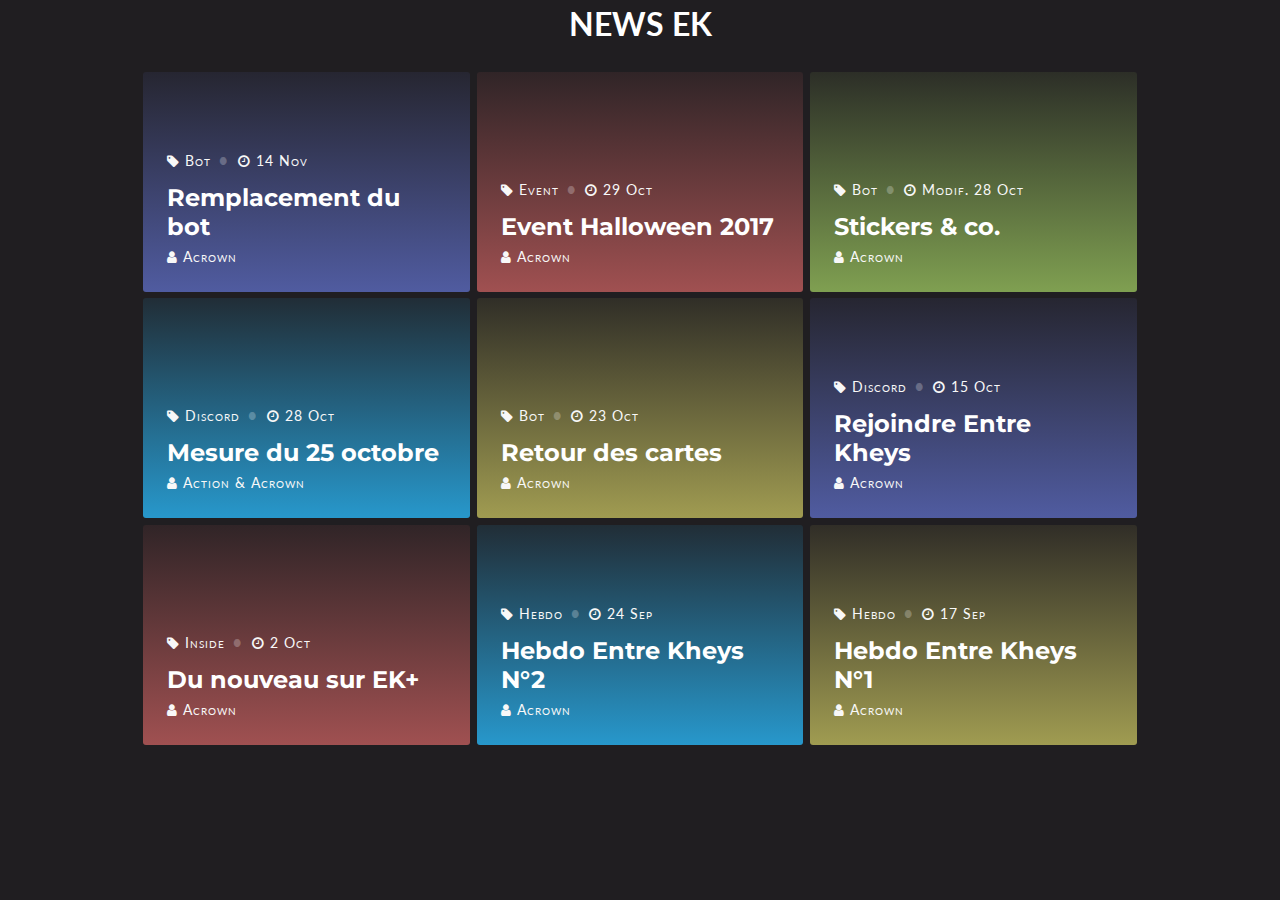
==== index.html @ dc036e41 "Add files via upload" ====
<!DOCTYPE html>
<html >
<head>
  <meta charset="UTF-8">
  <meta name="viewport" content="width=device-width, initial-scale=1">
  <title>EK+ | Les News</title>
  <link href='https://fonts.googleapis.com/css?family=Montserrat:700|Lato:400' rel='stylesheet' type='text/css'>
<link rel="stylesheet" href="https://maxcdn.bootstrapcdn.com/font-awesome/4.4.0/css/font-awesome.min.css">
  <link rel="stylesheet" href="https://cdnjs.cloudflare.com/ajax/libs/normalize/5.0.0/normalize.min.css">
      <link rel="stylesheet" href="css/style.css">
</head>

<body>
  <h1>NEWS EK</h1>
<div class="site__wrapper">
  
  <div class="grid">
    <div class="card">
      <div class="card__image">
        <img src="https://media.giphy.com/media/pIMlKqgdZgvo4/giphy.gif" alt="">

        <div class="card__overlay card__overlay--indigo">
          <div class="card__overlay-content">
            <ul class="card__meta">
              <li><i class="fa fa-tag"></i> Bot</li>
              <li><i class="fa fa-clock-o"></i> 14 Nov</li>
            </ul>

            <a href="/News/articles/remplacement_du_bot.html" class="card__title">Remplacement du bot</a>

            <ul class="card__meta card__meta--last">
              <li><i class="fa fa-user"></i> Acrown</li>
            </ul>
          </div>
        </div>
      </div>
    </div>
  </div>
  
  <div class="grid">
    <div class="card">
      <div class="card__image">
        <img src="https://media.giphy.com/media/vl8ncD72EnhoA/giphy.gif" alt="">

        <div class="card__overlay card__overlay--red">
          <div class="card__overlay-content">
            <ul class="card__meta">
              <li><i class="fa fa-tag"></i> Event</li>
              <li><i class="fa fa-clock-o"></i> 29 Oct</li>
            </ul>

            <a href="/News/articles/event_halloween.html" class="card__title">Event Halloween 2017</a>

            <ul class="card__meta card__meta--last">
              <li><i class="fa fa-user"></i> Acrown</li>
            </ul>
          </div>
        </div>
      </div>
    </div>
  </div>
  
  <div class="grid">
    <div class="card">
      <div class="card__image">
        <img src="https://media.giphy.com/media/1Mng0gXC5Tpcs/giphy.gif" alt="">

        <div class="card__overlay card__overlay--green">
          <div class="card__overlay-content">
            <ul class="card__meta">
              <li><i class="fa fa-tag"></i> Bot</li>
              <li><i class="fa fa-clock-o"></i> Modif. 28 Oct</li>
            </ul>

            <a href="/News/articles/stickers_and_co.html" class="card__title">Stickers & co.</a>

            <ul class="card__meta card__meta--last">
              <li><i class="fa fa-user"></i> Acrown</li>
            </ul>
          </div>
        </div>
      </div>
    </div>
  </div>
  
  <div class="grid">
    <div class="card">
      <div class="card__image">
        <img src="https://media.giphy.com/media/l44QkVjrTiBgettq8/giphy.gif" alt="">

        <div class="card__overlay card__overlay--blue">
          <div class="card__overlay-content">
            <ul class="card__meta">
              <li><i class="fa fa-tag"></i> Discord</li>
              <li><i class="fa fa-clock-o"></i> 28 Oct</li>
            </ul>

            <a href="/News/articles/mesure_25_oct.html" class="card__title">Mesure du 25 octobre</a>

            <ul class="card__meta card__meta--last">
              <li><i class="fa fa-user"></i> Action & Acrown</li>
            </ul>
          </div>
        </div>
      </div>
    </div>
  </div>
  
  <div class="grid">
    <div class="card">
      <div class="card__image">
        <img src="https://media.giphy.com/media/l46CwEYnbFtFfjZNS/giphy.gif" alt="">

        <div class="card__overlay card__overlay--yellow">
          <div class="card__overlay-content">
            <ul class="card__meta">
              <li><i class="fa fa-tag"></i> Bot</li>
              <li><i class="fa fa-clock-o"></i> 23 Oct</li>
            </ul>

            <a href="/News/articles/retour_des_cartes.html" class="card__title">Retour des cartes</a>

            <ul class="card__meta card__meta--last">
              <li><i class="fa fa-user"></i> Acrown</li>
            </ul>
          </div>
        </div>
      </div>
    </div>
  </div>
  
  <div class="grid">
    <div class="card">
      <div class="card__image">
        <img src="https://media.giphy.com/media/mQpZtX0gKDESA/giphy.gif" alt="">

        <div class="card__overlay card__overlay--indigo">
          <div class="card__overlay-content">
            <ul class="card__meta">
              <li><i class="fa fa-tag"></i> Discord</li>
              <li><i class="fa fa-clock-o"></i> 15 Oct</li>
            </ul>

            <a href="/News/articles/rejoindre_ek.html" class="card__title">Rejoindre Entre Kheys</a>

            <ul class="card__meta card__meta--last">
              <li><i class="fa fa-user"></i> Acrown</li>
            </ul>
          </div>
        </div>
      </div>
    </div>
  </div>
  
  <div class="grid">
    <div class="card">
      <div class="card__image">
        <img src="https://media.giphy.com/media/UO95NWY0PmoWk/giphy.gif" alt="">

        <div class="card__overlay card__overlay--red">
          <div class="card__overlay-content">
            <ul class="card__meta">
              <li><i class="fa fa-tag"></i> Inside</li>
              <li><i class="fa fa-clock-o"></i> 2 Oct</li>
            </ul>

            <a href="/News/articles/du_changement_sur_ekplus.html" class="card__title">Du nouveau sur EK+</a>

            <ul class="card__meta card__meta--last">
              <li><i class="fa fa-user"></i> Acrown</li>
            </ul>
          </div>
        </div>
      </div>
    </div>
  </div>
  
  <div class="grid">
    <div class="card">
      <div class="card__image">
        <img src="https://media.giphy.com/media/lXiRLb0xFzmreM8k8/giphy.gif" alt="">

        <div class="card__overlay card__overlay--blue">
          <div class="card__overlay-content">
            <ul class="card__meta">
              <li><i class="fa fa-tag"></i> Hebdo</li>
              <li><i class="fa fa-clock-o"></i> 24 Sep</li>
            </ul>

            <a href="https://gitacrown.github.io/EKHebdo/numero/24sep.html" class="card__title">Hebdo Entre Kheys N°2</a>

            <ul class="card__meta card__meta--last">
              <li><i class="fa fa-user"></i> Acrown</li>
            </ul>
          </div>
        </div>
      </div>
    </div>
  </div>
  
  <div class="grid">
    <div class="card">
      <div class="card__image">
        <img src="https://i.imgur.com/JRQF2cV.gif" alt="">

        <div class="card__overlay card__overlay--yellow">
          <div class="card__overlay-content">
            <ul class="card__meta">
              <li><i class="fa fa-tag"></i> Hebdo</li>
              <li><i class="fa fa-clock-o"></i> 17 Sep</li>
            </ul>

            <a href="https://gitacrown.github.io/EKHebdo/numero/17sep.html" class="card__title">Hebdo Entre Kheys N°1</a>

            <ul class="card__meta card__meta--last">
              <li><i class="fa fa-user"></i> Acrown</li>
            </ul>
          </div>
        </div>
      </div>
    </div>
  </div>
  
</div>
<!-- @end site__wrapper -->
  <script type="text/javascript" src="//cdnjs.cloudflare.com/ajax/libs/jquery/2.1.3/jquery.min.js"></script>
<script type="text/javascript" src="//cdnjs.cloudflare.com/ajax/libs/masonry/3.3.2/masonry.pkgd.js"></script>
<script type="text/javascript" src="//cdnjs.cloudflare.com/ajax/libs/jquery.imagesloaded/3.2.0/imagesloaded.pkgd.min.js"></script>

    <script  src="js/index.js"></script>

</body>
</html>
---- css/style.css ----
*, *:after, *:before {
  -webkit-box-sizing: border-box;
  -moz-box-sizing: border-box;
  box-sizing: border-box;
  margin: 0;
  padding: 0;
}

html {
  font-size: 100%;
}

body {
  font-size: 1em;
  font-family: "Lato";
  font-weight: 400;
  line-height: 1.5;
  word-wrap: break-word;
  -webkit-hyphens: auto;
  -moz-hyphens: auto;
  hyphens: auto;
  color:white;
  background-color: #201E21;
}

h1 {
  text-align: center;
  display: block;
}

img {
  height: auto;
  max-width: 100%;
}

a {
  color: #29B6F6;
  text-decoration: none;
}
a:hover {
  text-decoration: underline;
}

.site__wrapper {
  max-width: 1000px;
  margin-left: auto;
  margin-right: auto;
  padding-top: 1.5em;
  padding-bottom: 1.5em;
}

.site__info {
  clear: both;
  position: absolute;
  bottom: -20%;
  padding: 3em;
  display: block;
  font-variant: small-caps;
  letter-spacing: 2px;
  left: 50%;
  transform: translate(-50%, -50%);
}

.grid {
  float: none;
  width: 100%;
  padding-left: 0.2em;
  padding-right: 0.2em;
  padding-bottom: 0.4em;
}
@media screen and (min-width: 40.063em) {
  .grid {
    float: left;
    width: 33.333%;
  }
}

.card__image {
  -webkit-border-radius: 3px;
  -moz-border-radius: 3px;
  border-radius: 3px;
  min-height: 220px;
  display: block;
  overflow: hidden;
  position: relative;
}
.card__image > img {
  display: block;
  margin-bottom: 0;
  width: 100%;
  -webkit-transition: all .25s ease-in-out;
  -moz-transition: all .25s ease-in-out;
  -ms-transition: all .25s ease-in-out;
  -o-transition: all .25s ease-in-out;
  transition: all .25s ease-in-out;
}
.card__image:hover > img {
  -webkit-transform: scale(1.2);
  -moz-transform: scale(1.2);
  -ms-transform: scale(1.2);
  -o-transform: scale(1.2);
  transform: scale(1.1);
}

.card__title {
  color: white;
  display: inline-block;
  font-family: "Montserrat";
  font-size: 1.5em;
  font-weight: 700;
  line-height: 1.2;
  margin-bottom: 0.1em;
  text-decoration: none;
  -webkit-transition: all 0.3s ease-out;
  -moz-transition: all 0.3s ease-out;
  transition: all 0.3s ease-out;
}
.card__title:hover {
  color: rgba(255, 255, 255, 0.7);
  text-decoration: none;
}

.card__overlay {
  content: "";
  bottom: 0;
  display: block;
  height: 100%;
  left: 0;
  position: absolute;
  right: 0;
  top: 0;
  width: 100%;
  z-index: 1;
}

.card__overlay--indigo {
  background-image: linear-gradient(to bottom, rgba(92, 107, 192, 0.1), rgba(92, 107, 192, 0.8));
  z-index: 2;
}

.card__overlay--blue {
  background-image: linear-gradient(to bottom, rgba(41, 182, 246, 0.1), rgba(41, 182, 246, 0.8));
  z-index: 2;
}

.card__overlay--green {
  background-image: linear-gradient(to bottom, rgba(151, 192, 93, 0.1), rgba(151, 192, 93, 0.8));
  z-index: 2;
}

.card__overlay--red {
  background-image: linear-gradient(to bottom, rgba(192, 93, 93, 0.1), rgba(192, 93, 93, 0.8));
  z-index: 2;
}

.card__overlay--yellow {
  background-image: linear-gradient(to bottom, rgba(192, 187, 93, 0.1), rgba(192, 187, 93, 0.8));
  z-index: 2;
}

.card__overlay-content {
  position: absolute;
  bottom: 0;
  padding: 1.5em;
  z-index: 3;
}

.card__meta {
  margin: 0;
  margin-right: -1em;
  margin-bottom: 0.75em;
}
.card__meta.card__meta--last {
  margin-bottom: 0;
}
.card__meta li {
  color: #f8f8f8;
  display: inline;
  list-style-type: none;
  margin-bottom: 0;
  padding-right: 1em;
  font-size: 0.85em;
  font-variant: small-caps;
  letter-spacing: 1px;
}
.card__meta li:not(:last-child):after {
  content: "\25cf";
  font-style: normal;
  position: relative;
  color: rgba(255, 255, 255, 0.25);
  right: -0.6em;
}
.card__meta li > a {
  color: #f8f8f8;
}
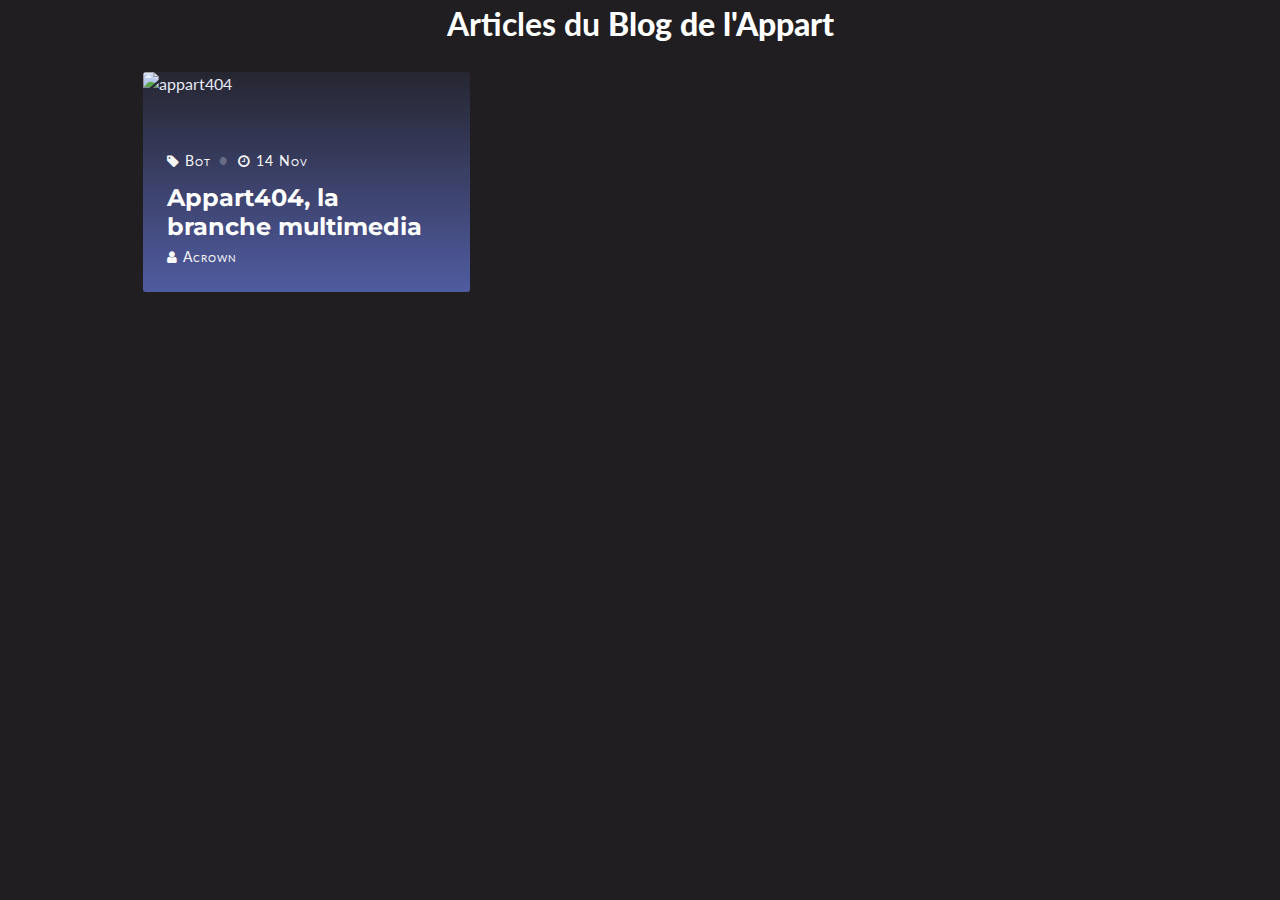
==== commit fa11b404: "Update index.html" ====
--- a/index.html
+++ b/index.html
@@ -3,7 +3,7 @@
 <head>
   <meta charset="UTF-8">
   <meta name="viewport" content="width=device-width, initial-scale=1">
-  <title>EK+ | Les News</title>
+  <title>Le blog de l'Appart | Articles</title>
   <link href='https://fonts.googleapis.com/css?family=Montserrat:700|Lato:400' rel='stylesheet' type='text/css'>
 <link rel="stylesheet" href="https://maxcdn.bootstrapcdn.com/font-awesome/4.4.0/css/font-awesome.min.css">
   <link rel="stylesheet" href="https://cdnjs.cloudflare.com/ajax/libs/normalize/5.0.0/normalize.min.css">
@@ -11,13 +11,13 @@
 </head>
 
 <body>
-  <h1>NEWS EK</h1>
+  <h1>Articles du <b>Blog de l'Appart</b></h1>
 <div class="site__wrapper">
   
   <div class="grid">
     <div class="card">
       <div class="card__image">
-        <img src="https://media.giphy.com/media/pIMlKqgdZgvo4/giphy.gif" alt="">
+        <img src="https://i.imgur.com/w2iCxK0.jpg" alt="appart404">
 
         <div class="card__overlay card__overlay--indigo">
           <div class="card__overlay-content">
@@ -26,7 +26,7 @@
               <li><i class="fa fa-clock-o"></i> 14 Nov</li>
             </ul>
 
-            <a href="/News/articles/remplacement_du_bot.html" class="card__title">Remplacement du bot</a>
+            <a href="/blog/articles/appart404_la_branche_multimedia.html" class="card__title">Appart404, la branche multimedia</a>
 
             <ul class="card__meta card__meta--last">
               <li><i class="fa fa-user"></i> Acrown</li>
@@ -36,191 +36,7 @@
       </div>
     </div>
   </div>
-  
-  <div class="grid">
-    <div class="card">
-      <div class="card__image">
-        <img src="https://media.giphy.com/media/vl8ncD72EnhoA/giphy.gif" alt="">
-
-        <div class="card__overlay card__overlay--red">
-          <div class="card__overlay-content">
-            <ul class="card__meta">
-              <li><i class="fa fa-tag"></i> Event</li>
-              <li><i class="fa fa-clock-o"></i> 29 Oct</li>
-            </ul>
-
-            <a href="/News/articles/event_halloween.html" class="card__title">Event Halloween 2017</a>
-
-            <ul class="card__meta card__meta--last">
-              <li><i class="fa fa-user"></i> Acrown</li>
-            </ul>
-          </div>
-        </div>
-      </div>
-    </div>
-  </div>
-  
-  <div class="grid">
-    <div class="card">
-      <div class="card__image">
-        <img src="https://media.giphy.com/media/1Mng0gXC5Tpcs/giphy.gif" alt="">
-
-        <div class="card__overlay card__overlay--green">
-          <div class="card__overlay-content">
-            <ul class="card__meta">
-              <li><i class="fa fa-tag"></i> Bot</li>
-              <li><i class="fa fa-clock-o"></i> Modif. 28 Oct</li>
-            </ul>
-
-            <a href="/News/articles/stickers_and_co.html" class="card__title">Stickers & co.</a>
-
-            <ul class="card__meta card__meta--last">
-              <li><i class="fa fa-user"></i> Acrown</li>
-            </ul>
-          </div>
-        </div>
-      </div>
-    </div>
-  </div>
-  
-  <div class="grid">
-    <div class="card">
-      <div class="card__image">
-        <img src="https://media.giphy.com/media/l44QkVjrTiBgettq8/giphy.gif" alt="">
-
-        <div class="card__overlay card__overlay--blue">
-          <div class="card__overlay-content">
-            <ul class="card__meta">
-              <li><i class="fa fa-tag"></i> Discord</li>
-              <li><i class="fa fa-clock-o"></i> 28 Oct</li>
-            </ul>
-
-            <a href="/News/articles/mesure_25_oct.html" class="card__title">Mesure du 25 octobre</a>
-
-            <ul class="card__meta card__meta--last">
-              <li><i class="fa fa-user"></i> Action & Acrown</li>
-            </ul>
-          </div>
-        </div>
-      </div>
-    </div>
-  </div>
-  
-  <div class="grid">
-    <div class="card">
-      <div class="card__image">
-        <img src="https://media.giphy.com/media/l46CwEYnbFtFfjZNS/giphy.gif" alt="">
-
-        <div class="card__overlay card__overlay--yellow">
-          <div class="card__overlay-content">
-            <ul class="card__meta">
-              <li><i class="fa fa-tag"></i> Bot</li>
-              <li><i class="fa fa-clock-o"></i> 23 Oct</li>
-            </ul>
-
-            <a href="/News/articles/retour_des_cartes.html" class="card__title">Retour des cartes</a>
-
-            <ul class="card__meta card__meta--last">
-              <li><i class="fa fa-user"></i> Acrown</li>
-            </ul>
-          </div>
-        </div>
-      </div>
-    </div>
-  </div>
-  
-  <div class="grid">
-    <div class="card">
-      <div class="card__image">
-        <img src="https://media.giphy.com/media/mQpZtX0gKDESA/giphy.gif" alt="">
-
-        <div class="card__overlay card__overlay--indigo">
-          <div class="card__overlay-content">
-            <ul class="card__meta">
-              <li><i class="fa fa-tag"></i> Discord</li>
-              <li><i class="fa fa-clock-o"></i> 15 Oct</li>
-            </ul>
-
-            <a href="/News/articles/rejoindre_ek.html" class="card__title">Rejoindre Entre Kheys</a>
-
-            <ul class="card__meta card__meta--last">
-              <li><i class="fa fa-user"></i> Acrown</li>
-            </ul>
-          </div>
-        </div>
-      </div>
-    </div>
-  </div>
-  
-  <div class="grid">
-    <div class="card">
-      <div class="card__image">
-        <img src="https://media.giphy.com/media/UO95NWY0PmoWk/giphy.gif" alt="">
-
-        <div class="card__overlay card__overlay--red">
-          <div class="card__overlay-content">
-            <ul class="card__meta">
-              <li><i class="fa fa-tag"></i> Inside</li>
-              <li><i class="fa fa-clock-o"></i> 2 Oct</li>
-            </ul>
-
-            <a href="/News/articles/du_changement_sur_ekplus.html" class="card__title">Du nouveau sur EK+</a>
-
-            <ul class="card__meta card__meta--last">
-              <li><i class="fa fa-user"></i> Acrown</li>
-            </ul>
-          </div>
-        </div>
-      </div>
-    </div>
-  </div>
-  
-  <div class="grid">
-    <div class="card">
-      <div class="card__image">
-        <img src="https://media.giphy.com/media/lXiRLb0xFzmreM8k8/giphy.gif" alt="">
-
-        <div class="card__overlay card__overlay--blue">
-          <div class="card__overlay-content">
-            <ul class="card__meta">
-              <li><i class="fa fa-tag"></i> Hebdo</li>
-              <li><i class="fa fa-clock-o"></i> 24 Sep</li>
-            </ul>
-
-            <a href="https://gitacrown.github.io/EKHebdo/numero/24sep.html" class="card__title">Hebdo Entre Kheys N°2</a>
-
-            <ul class="card__meta card__meta--last">
-              <li><i class="fa fa-user"></i> Acrown</li>
-            </ul>
-          </div>
-        </div>
-      </div>
-    </div>
-  </div>
-  
-  <div class="grid">
-    <div class="card">
-      <div class="card__image">
-        <img src="https://i.imgur.com/JRQF2cV.gif" alt="">
-
-        <div class="card__overlay card__overlay--yellow">
-          <div class="card__overlay-content">
-            <ul class="card__meta">
-              <li><i class="fa fa-tag"></i> Hebdo</li>
-              <li><i class="fa fa-clock-o"></i> 17 Sep</li>
-            </ul>
-
-            <a href="https://gitacrown.github.io/EKHebdo/numero/17sep.html" class="card__title">Hebdo Entre Kheys N°1</a>
-
-            <ul class="card__meta card__meta--last">
-              <li><i class="fa fa-user"></i> Acrown</li>
-            </ul>
-          </div>
-        </div>
-      </div>
-    </div>
-  </div>
-  
+ 
 </div>
 <!-- @end site__wrapper -->
   <script type="text/javascript" src="//cdnjs.cloudflare.com/ajax/libs/jquery/2.1.3/jquery.min.js"></script>
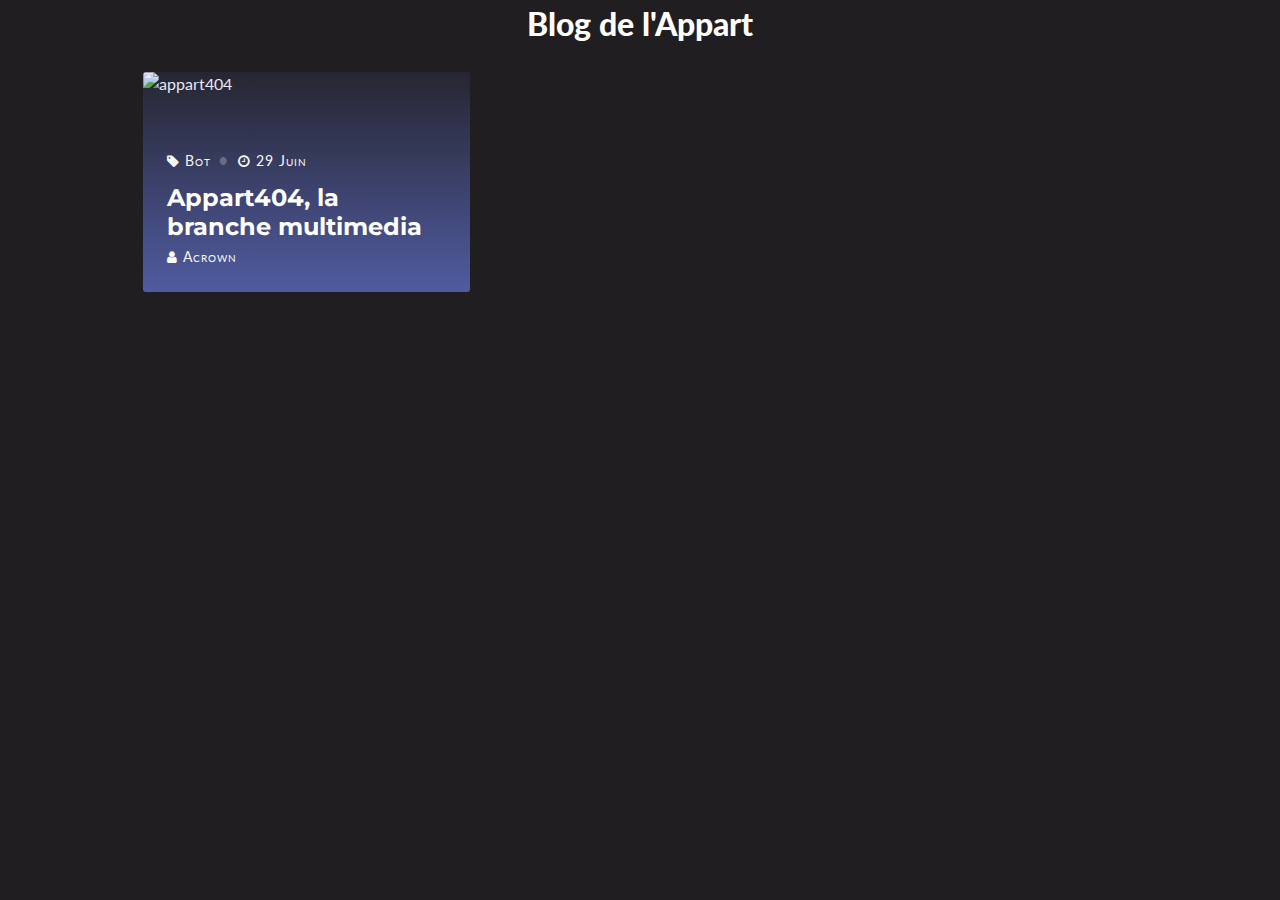
==== commit f77d097d: "Update index.html" ====
--- a/index.html
+++ b/index.html
@@ -11,7 +11,7 @@
 </head>
 
 <body>
-  <h1>Articles du <b>Blog de l'Appart</b></h1>
+  <h1><b>Blog de l'Appart</b></h1>
 <div class="site__wrapper">
   
   <div class="grid">
@@ -23,7 +23,7 @@
           <div class="card__overlay-content">
             <ul class="card__meta">
               <li><i class="fa fa-tag"></i> Bot</li>
-              <li><i class="fa fa-clock-o"></i> 14 Nov</li>
+              <li><i class="fa fa-clock-o"></i> 29 Juin</li>
             </ul>
 
             <a href="/blog/articles/appart404_la_branche_multimedia.html" class="card__title">Appart404, la branche multimedia</a>
